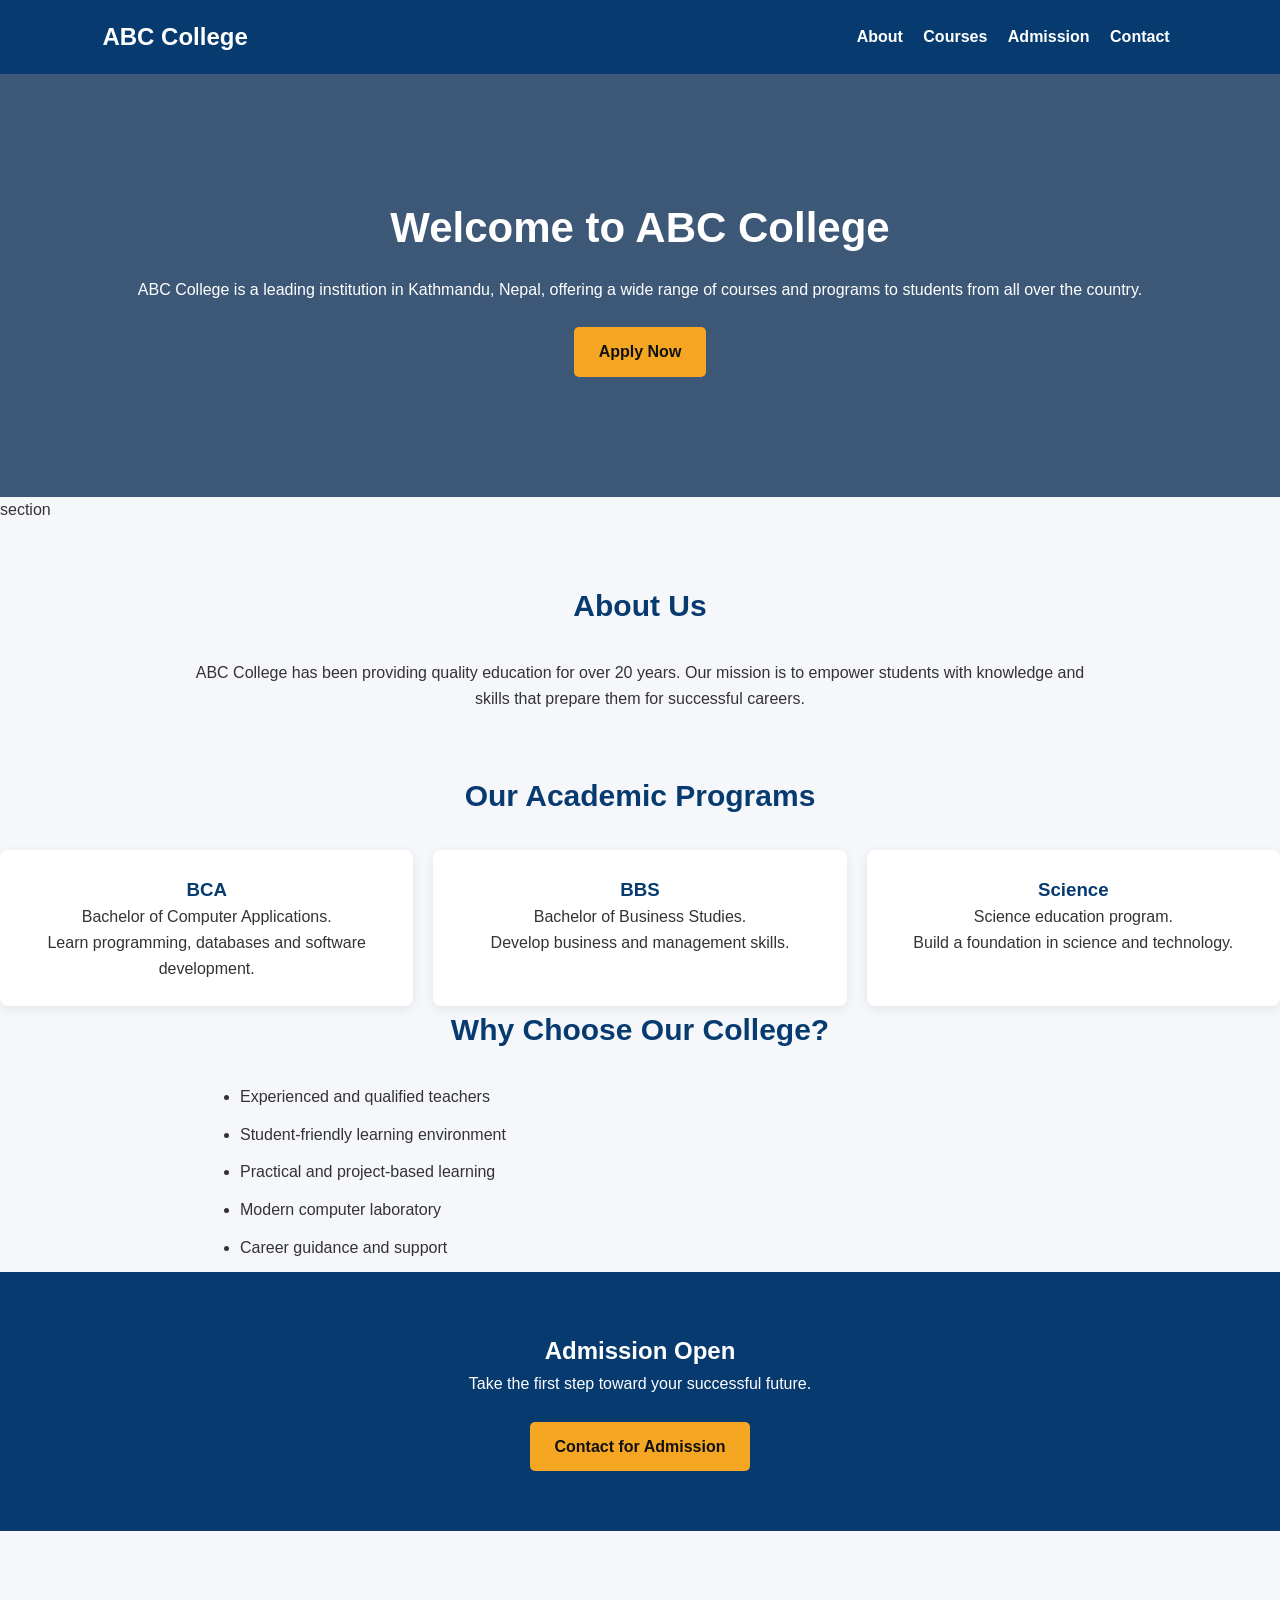
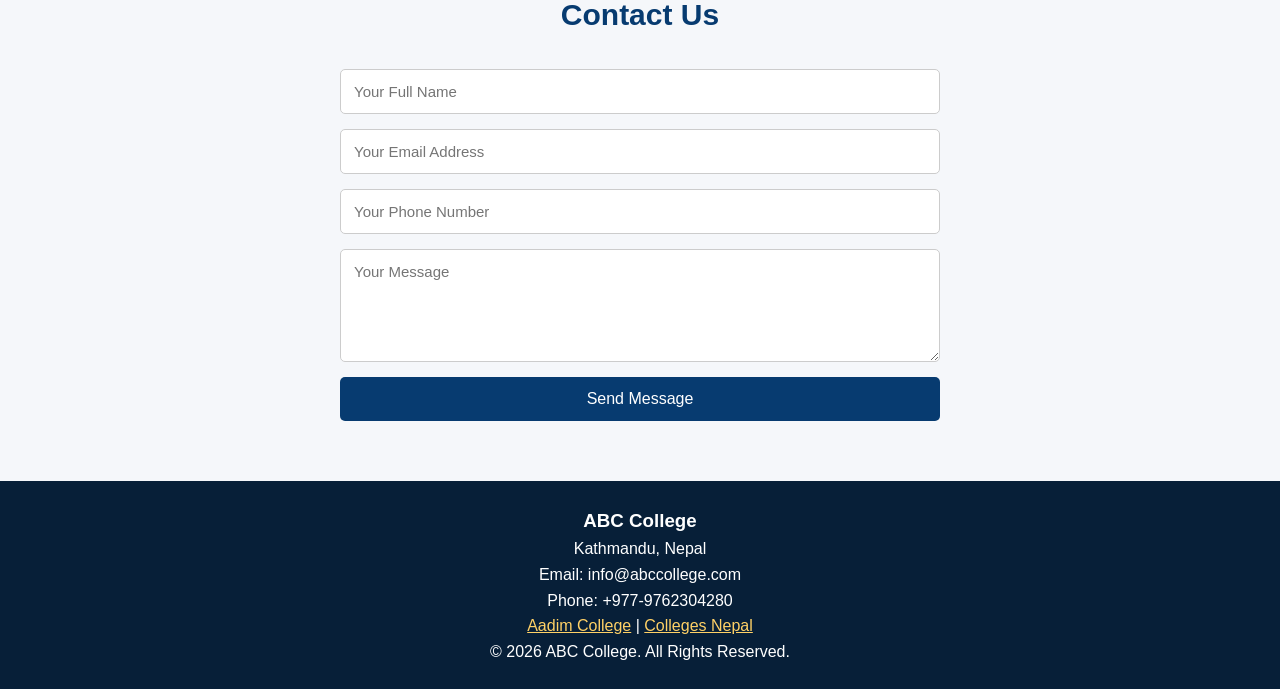
==== index.html @ 62d713b3 "Rename ABC college to index.html" ====
<!DOCTYPE html>
<html lang="en">
<head>
    <meta charset="UTF-8">
    <meta name="viewport" content="width=device-width, initial-scale=1.0">
  
    <title>ABC College | Best College in Kathmandu, Nepal</title>
    <meta name="description" content="Abc College offers quality education in BCA, BBS and Science programs in Kathmandu, Nepal. Explore courses and admission opportunities.">
    <meta name="keywords" content="best college in Nepal, college in Kathmandu, BCA college Nepal, BBS college Nepal">
    <meta name="robots" content="index,follow">
    <link rel="canonical" href="https://www.abccollege.edu.np/">
    <meta property="og:title" content="ABC College | Best College in Kathmandu, Nepal">
    <meta property="og:description" content="Abc College offers quality education in BCA, BBS and Science programs in Kathmandu, Nepal. Explore courses and admission opportunities.">
    <meta property="og:url" content="https://www.abccollege.edu.np/">
    <meta property="og:type" content="website">
    <meta property="og:image" content="https://www.abccollege.edu.np/images/og-image.jpg">
    <meta property="og:site_name" content="ABC College">
    <meta name="twitter:card" content="summary_large_image">
    <script type="application/ld+json">
        {
            "@context": "https://schema.org",
            "@type": "Organization",
            "name": "ABC College",
            "url": "https://www.abccollege.edu.np/",
            "logo": "https://www.abccollege.edu.np/images/logo.png",
            "contactPoint": {
                "@type": "ContactPoint",
                "telephone": "+977-9762304280",
                "contactType": "customer service",
                "areaServed": "NP"
            },
            "address": {
                "@type": "PostalAddress",
                "streetAddress": "ABC College, Kathmandu, Nepal",
                "addressLocality": "Kathmandu",
                "addressRegion": "Bagmati",
                "postalCode": "44600",
                "addressCountry": "NP"
            }
        }
    </script>
    <style>
       * {
      margin: 0;
      padding: 0;
      box-sizing: border-box;
      font-family: Arial, sans-serif;
    }

    html { scroll-behavior: smooth; }

    body {
      background: #f5f7fa;
      color: #333;
      line-height: 1.6;
    }

    header {
      background: #073b70;
      color: white;
      padding: 18px 8%;
      display: flex;
      justify-content: space-between;
      align-items: center;
      flex-wrap: wrap;
    }

    nav a {
      color: white;
      text-decoration: none;
      margin: 8px;
      font-weight: bold;
    }

    nav a:hover { color: #ffd166; }

    .hero {
      min-height: 420px;
      background: linear-gradient(rgba(0,35,75,.75),rgba(0,35,75,.75)),
      url("https://images.unsplash.com/photo-1523050854058-8df90110c9f1")
      center/cover;
      color: white;
      text-align: center;
      padding: 120px 20px;
    }

    .hero h1 { font-size: 42px; margin-bottom: 15px; }
    .hero p { margin-bottom: 25px; }

    .btn {
      display: inline-block;
      background: #f5a623;
      color: #111;
      padding: 12px 25px;
      text-decoration: none;
      border-radius: 5px;
      font-weight: bold;
    }

    section { padding: 60px 8%; }

    .section-title {
      text-align: center;
      color: #073b70;
      margin-bottom: 30px;
      font-size: 30px;
    }

    .about {
      text-align: center;
      max-width: 900px;
      margin: auto;
    }

    .courses {
      display: grid;
      grid-template-columns: repeat(auto-fit,minmax(220px,1fr));
      gap: 20px;
    }

    .course-card {
      background: white;
      padding: 25px;
      border-radius: 8px;
      text-align: center;
      box-shadow: 0 3px 12px rgba(0,0,0,.08);
    }

    .course-card h3 { color: #073b70; }

    .features { background: #eaf1f8; }
    .feature-list { max-width: 800px; margin: auto; }
    .feature-list li { margin: 12px 0; }

    .admission {
      text-align: center;
      background: #073b70;
      color: white;
    }

    .contact-container {
      max-width: 600px;
      margin: auto;
    }

    form {
      display: flex;
      flex-direction: column;
      gap: 15px;
    }

    input, textarea {
      width: 100%;
      padding: 13px;
      border: 1px solid #ccc;
      border-radius: 5px;
      font-size: 15px;
    }

    button {
      background: #073b70;
      color: white;
      padding: 13px;
      border: none;
      border-radius: 5px;
      cursor: pointer;
      font-size: 16px;
    }

    footer {
      background: #071f38;
      color: white;
      text-align: center;
      padding: 25px;
    }

    footer a { color: #ffd166; }

    @media(max-width:650px) {
      header { flex-direction: column; gap: 15px; }
      nav { text-align: center; }
      .hero h1 { font-size: 30px; }
      section { padding: 45px 6%; }
    }
  </style>
<body>
    <header>
        <h2>ABC College</h2>
        <nav>
            <a href="#about">About</a>
            <a href="#courses">Courses</a>
            <a href="#admission">Admission</a>
            <a href="#contact">Contact</a>
        </nav>
    </header>
    <main>
        <section class="hero" id="home">
            <h1>Welcome to ABC College</h1>
            <p>ABC College is a leading institution in Kathmandu, Nepal, offering a wide range of courses and programs to students from all over the country.</p>
            <a href="#admission" class="btn">Apply Now</a>
        </section>
        section
        <section id="about">
            <h2 class="section-title">About Us</h2>
            <div class="about">
                <p>ABC College has been providing quality education for over 20 years. Our mission is to empower students with knowledge and skills that prepare them for successful careers.</p>
            </div>
        </section>
       
    <h2 class="section-title">Our Academic Programs</h2>
    <div class="courses">
      <article class="course-card">
        <h3>BCA</h3>
        <p>Bachelor of Computer Applications.</p>
        <p>Learn programming, databases and software development.</p>
      </article>

      <article class="course-card">
        <h3>BBS</h3>
        <p>Bachelor of Business Studies.</p>
        <p>Develop business and management skills.</p>
      </article>

      <article class="course-card">
        <h3>Science</h3>
        <p>Science education program.</p>
        <p>Build a foundation in science and technology.</p>
      </article>
    </div>
  </section>
    
    <h2 class="section-title">Why Choose Our College?</h2>
    <ul class="feature-list">
      <li>Experienced and qualified teachers</li>
      <li>Student-friendly learning environment</li>
      <li>Practical and project-based learning</li>
      <li>Modern computer laboratory</li>
      <li>Career guidance and support</li>
    </ul>
  </section>
   <section class="admission" id="admission">
    <h2>Admission Open</h2>
    <p>Take the first step toward your successful future.</p>
    <br>
    <a href="#contact" class="btn">Contact for Admission</a>
  </section>
<section id="contact">
    <h2 class="section-title">Contact Us</h2>

    <div class="contact-container">
      
      <form id="contactForm">
        <input type="text" name="name"
          placeholder="Your Full Name" required>

        <input type="email" name="email"
          placeholder="Your Email Address" required>

        <input type="tel" name="phone"
          placeholder="Your Phone Number">

        <textarea name="message" rows="5"
          placeholder="Your Message" required></textarea>

        <button type="submit">Send Message</button>
      </form>

      <p id="formMessage" role="status" aria-live="polite"></p>
    </div>
  </section>

</main>

<footer>
  <h3>ABC College</h3>
  <p>Kathmandu, Nepal</p>
  <p>Email: info@abccollege.com</p>
  <p>Phone: +977-9762304280</p>
  <p>
    <a href="https://aadimcollege.edu.np">Aadim College</a> |
    <a href="https://www.collegesnepal.com/aadim-national-college/">Colleges Nepal</a>
  </p>
  <p>© 2026 ABC College. All Rights Reserved.</p>
</footer>
<script>
  document.getElementById("contactForm").addEventListener("submit", function(event) {
    event.preventDefault();

    document.getElementById("formMessage").textContent =
      "Thank you! This demo form does not send or save messages yet. Please connect a backend.";

    this.reset();
  });
</script>
   
</body>
</html>
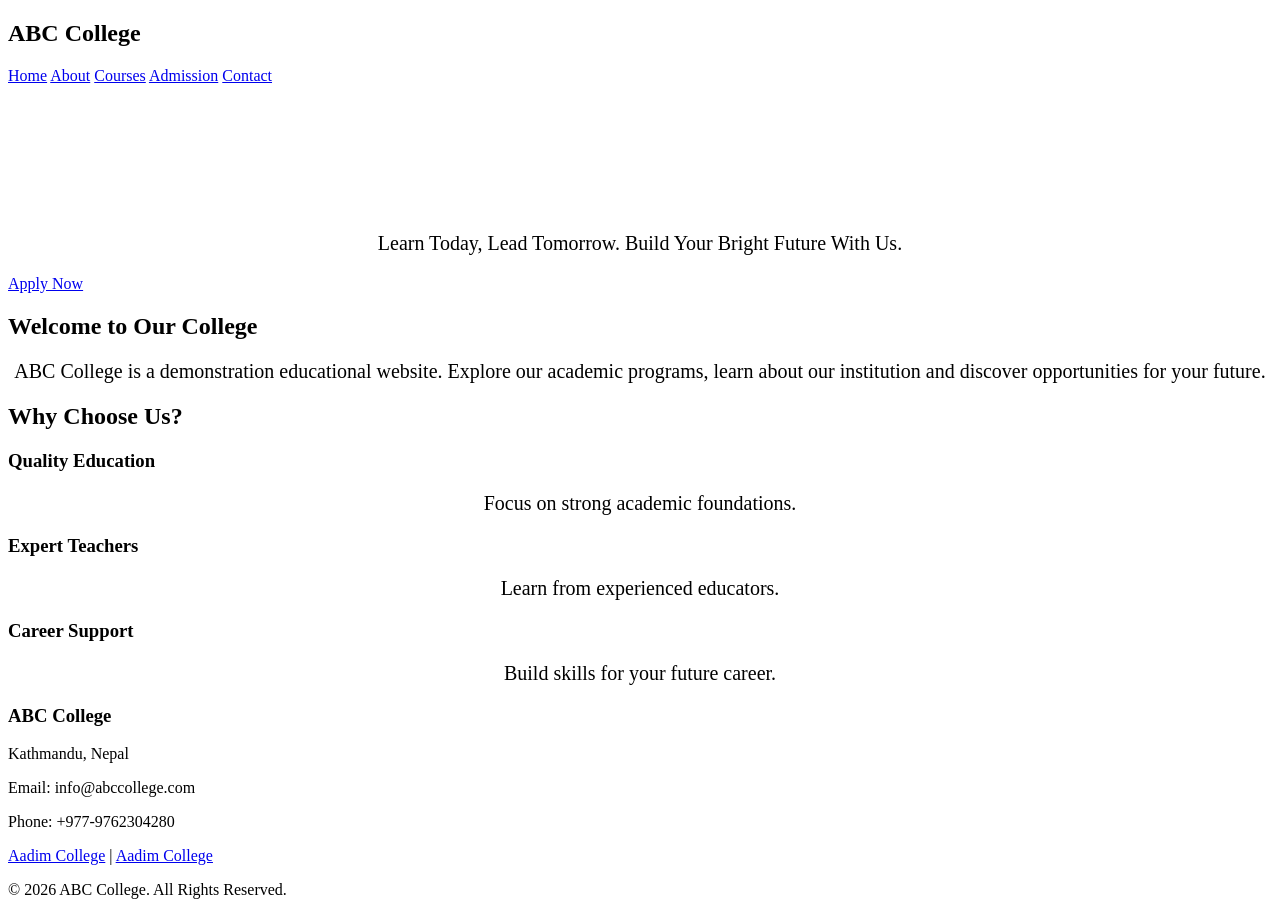
==== commit 4c1b94af: "Update index.html" ====
--- a/index.html
+++ b/index.html
@@ -1,276 +1,73 @@
 <!DOCTYPE html>
 <html lang="en">
 <head>
-    <meta charset="UTF-8">
-    <meta name="viewport" content="width=device-width, initial-scale=1.0">
-  
-    <title>ABC College | Best College in Kathmandu, Nepal</title>
-    <meta name="description" content="Abc College offers quality education in BCA, BBS and Science programs in Kathmandu, Nepal. Explore courses and admission opportunities.">
-    <meta name="keywords" content="best college in Nepal, college in Kathmandu, BCA college Nepal, BBS college Nepal">
-    <meta name="robots" content="index,follow">
-    <link rel="canonical" href="https://www.abccollege.edu.np/">
-    <meta property="og:title" content="ABC College | Best College in Kathmandu, Nepal">
-    <meta property="og:description" content="Abc College offers quality education in BCA, BBS and Science programs in Kathmandu, Nepal. Explore courses and admission opportunities.">
-    <meta property="og:url" content="https://www.abccollege.edu.np/">
-    <meta property="og:type" content="website">
-    <meta property="og:image" content="https://www.abccollege.edu.np/images/og-image.jpg">
-    <meta property="og:site_name" content="ABC College">
-    <meta name="twitter:card" content="summary_large_image">
-    <script type="application/ld+json">
-        {
-            "@context": "https://schema.org",
-            "@type": "Organization",
-            "name": "ABC College",
-            "url": "https://www.abccollege.edu.np/",
-            "logo": "https://www.abccollege.edu.np/images/logo.png",
-            "contactPoint": {
-                "@type": "ContactPoint",
-                "telephone": "+977-9762304280",
-                "contactType": "customer service",
-                "areaServed": "NP"
-            },
-            "address": {
-                "@type": "PostalAddress",
-                "streetAddress": "ABC College, Kathmandu, Nepal",
-                "addressLocality": "Kathmandu",
-                "addressRegion": "Bagmati",
-                "postalCode": "44600",
-                "addressCountry": "NP"
-            }
-        }
-    </script>
-    <style>
-       * {
-      margin: 0;
-      padding: 0;
-      box-sizing: border-box;
-      font-family: Arial, sans-serif;
+  <meta charset="UTF-8">
+  <meta name="viewport" content="width=device-width, initial-scale=1">
+  <title>ABC College | Home</title>
+  <meta name="description" content="Welcome to ABC College in Kathmandu, Nepal. Discover our academic programs and admission opportunities.">
+  <meta name="robots" content="index, follow">
+  <link rel="canonical" href="https://www.abccollege.com/">
+  <link rel="stylesheet" href="style.css">
+  <style>
+    body{
+        background-image: url('https://images.pexels.com/photos/3184360/pexels-photo-3184360.jpeg?auto=compress&cs=tinysrgb&w=1260&h=750&dpr=1');
+        background-size: cover;
+        background-position: center;
+        background-attachment: fixed;
+        background-repeat: no-repeat;
+        
     }
-
-    html { scroll-behavior: smooth; }
-
-    body {
-      background: #f5f7fa;
-      color: #333;
-      line-height: 1.6;
+    h1{
+        color: white;
+        text-align: center;
+        margin-top: 100px;
     }
-
-    header {
-      background: #073b70;
-      color: white;
-      padding: 18px 8%;
-      display: flex;
-      justify-content: space-between;
-      align-items: center;
-      flex-wrap: wrap;
-    }
-
-    nav a {
-      color: white;
-      text-decoration: none;
-      margin: 8px;
-      font-weight: bold;
-    }
-
-    nav a:hover { color: #ffd166; }
-
-    .hero {
-      min-height: 420px;
-      background: linear-gradient(rgba(0,35,75,.75),rgba(0,35,75,.75)),
-      url("https://images.unsplash.com/photo-1523050854058-8df90110c9f1")
-      center/cover;
-      color: white;
-      text-align: center;
-      padding: 120px 20px;
-    }
-
-    .hero h1 { font-size: 42px; margin-bottom: 15px; }
-    .hero p { margin-bottom: 25px; }
-
-    .btn {
-      display: inline-block;
-      background: #f5a623;
-      color: #111;
-      padding: 12px 25px;
-      text-decoration: none;
-      border-radius: 5px;
-      font-weight: bold;
-    }
-
-    section { padding: 60px 8%; }
-
-    .section-title {
-      text-align: center;
-      color: #073b70;
-      margin-bottom: 30px;
-      font-size: 30px;
-    }
-
-    .about {
-      text-align: center;
-      max-width: 900px;
-      margin: auto;
-    }
-
-    .courses {
-      display: grid;
-      grid-template-columns: repeat(auto-fit,minmax(220px,1fr));
-      gap: 20px;
-    }
-
-    .course-card {
-      background: white;
-      padding: 25px;
-      border-radius: 8px;
-      text-align: center;
-      box-shadow: 0 3px 12px rgba(0,0,0,.08);
-    }
-
-    .course-card h3 { color: #073b70; }
-
-    .features { background: #eaf1f8; }
-    .feature-list { max-width: 800px; margin: auto; }
-    .feature-list li { margin: 12px 0; }
-
-    .admission {
-      text-align: center;
-      background: #073b70;
-      color: white;
-    }
-
-    .contact-container {
-      max-width: 600px;
-      margin: auto;
-    }
-
-    form {
-      display: flex;
-      flex-direction: column;
-      gap: 15px;
-    }
-
-    input, textarea {
-      width: 100%;
-      padding: 13px;
-      border: 1px solid #ccc;
-      border-radius: 5px;
-      font-size: 15px;
-    }
-
-    button {
-      background: #073b70;
-      color: white;
-      padding: 13px;
-      border: none;
-      border-radius: 5px;
-      cursor: pointer;
-      font-size: 16px;
-    }
-
-    footer {
-      background: #071f38;
-      color: white;
-      text-align: center;
-      padding: 25px;
-    }
-
-    footer a { color: #ffd166; }
-
-    @media(max-width:650px) {
-      header { flex-direction: column; gap: 15px; }
-      nav { text-align: center; }
-      .hero h1 { font-size: 30px; }
-      section { padding: 45px 6%; }
+    main p{
+        color: rgb(0, 0, 0);
+        text-align: center;
+        font-size: 20px;
     }
   </style>
+</head>
 <body>
-    <header>
-        <h2>ABC College</h2>
-        <nav>
-            <a href="#about">About</a>
-            <a href="#courses">Courses</a>
-            <a href="#admission">Admission</a>
-            <a href="#contact">Contact</a>
-        </nav>
-    </header>
-    <main>
-        <section class="hero" id="home">
-            <h1>Welcome to ABC College</h1>
-            <p>ABC College is a leading institution in Kathmandu, Nepal, offering a wide range of courses and programs to students from all over the country.</p>
-            <a href="#admission" class="btn">Apply Now</a>
-        </section>
-        section
-        <section id="about">
-            <h2 class="section-title">About Us</h2>
-            <div class="about">
-                <p>ABC College has been providing quality education for over 20 years. Our mission is to empower students with knowledge and skills that prepare them for successful careers.</p>
-            </div>
-        </section>
-       
-    <h2 class="section-title">Our Academic Programs</h2>
-    <div class="courses">
-      <article class="course-card">
-        <h3>BCA</h3>
-        <p>Bachelor of Computer Applications.</p>
-        <p>Learn programming, databases and software development.</p>
-      </article>
+   
 
-      <article class="course-card">
-        <h3>BBS</h3>
-        <p>Bachelor of Business Studies.</p>
-        <p>Develop business and management skills.</p>
-      </article>
+<header>
+  <h2>ABC College</h2>
+  <nav>
+    <a class="active" href="index.html">Home</a>
+    <a href="about.html">About</a>
+    <a href="courses.html">Courses</a>
+    <a href="admission.html">Admission</a>
+    <a href="contact.html">Contact</a>
+  </nav>
+</header>
 
-      <article class="course-card">
-        <h3>Science</h3>
-        <p>Science education program.</p>
-        <p>Build a foundation in science and technology.</p>
-      </article>
+<main>
+  <section class="hero">
+    <h1>Welcome to ABC College</h1>
+    <p>Learn Today, Lead Tomorrow. Build Your Bright Future With Us.</p>
+    <a class="btn" href="admission.html">Apply Now</a>
+  </section>
+
+  <section class="content">
+    <h2 class="section-title">Welcome to Our College</h2>
+    <p>
+     ABC College is a demonstration educational website.
+      Explore our academic programs, learn about our institution
+      and discover opportunities for your future.
+    </p>
+  </section>
+
+  <section class="features">
+    <h2 class="section-title">Why Choose Us?</h2>
+    <div class="cards">
+      <div class="card"><h3>Quality Education</h3><p>Focus on strong academic foundations.</p></div>
+      <div class="card"><h3>Expert Teachers</h3><p>Learn from experienced educators.</p></div>
+      <div class="card"><h3>Career Support</h3><p>Build skills for your future career.</p></div>
     </div>
   </section>
-    
-    <h2 class="section-title">Why Choose Our College?</h2>
-    <ul class="feature-list">
-      <li>Experienced and qualified teachers</li>
-      <li>Student-friendly learning environment</li>
-      <li>Practical and project-based learning</li>
-      <li>Modern computer laboratory</li>
-      <li>Career guidance and support</li>
-    </ul>
-  </section>
-   <section class="admission" id="admission">
-    <h2>Admission Open</h2>
-    <p>Take the first step toward your successful future.</p>
-    <br>
-    <a href="#contact" class="btn">Contact for Admission</a>
-  </section>
-<section id="contact">
-    <h2 class="section-title">Contact Us</h2>
-
-    <div class="contact-container">
-      
-      <form id="contactForm">
-        <input type="text" name="name"
-          placeholder="Your Full Name" required>
-
-        <input type="email" name="email"
-          placeholder="Your Email Address" required>
-
-        <input type="tel" name="phone"
-          placeholder="Your Phone Number">
-
-        <textarea name="message" rows="5"
-          placeholder="Your Message" required></textarea>
-
-        <button type="submit">Send Message</button>
-      </form>
-
-      <p id="formMessage" role="status" aria-live="polite"></p>
-    </div>
-  </section>
-
 </main>
-
 <footer>
   <h3>ABC College</h3>
   <p>Kathmandu, Nepal</p>
@@ -278,20 +75,11 @@
   <p>Phone: +977-9762304280</p>
   <p>
     <a href="https://aadimcollege.edu.np">Aadim College</a> |
-    <a href="https://www.collegesnepal.com/aadim-national-college/">Colleges Nepal</a>
+    <a href="https://aadimcollege.edu.np">Aadim College</a>
   </p>
   <p>© 2026 ABC College. All Rights Reserved.</p>
 </footer>
-<script>
-  document.getElementById("contactForm").addEventListener("submit", function(event) {
-    event.preventDefault();
 
-    document.getElementById("formMessage").textContent =
-      "Thank you! This demo form does not send or save messages yet. Please connect a backend.";
 
-    this.reset();
-  });
-</script>
-   
 </body>
 </html>
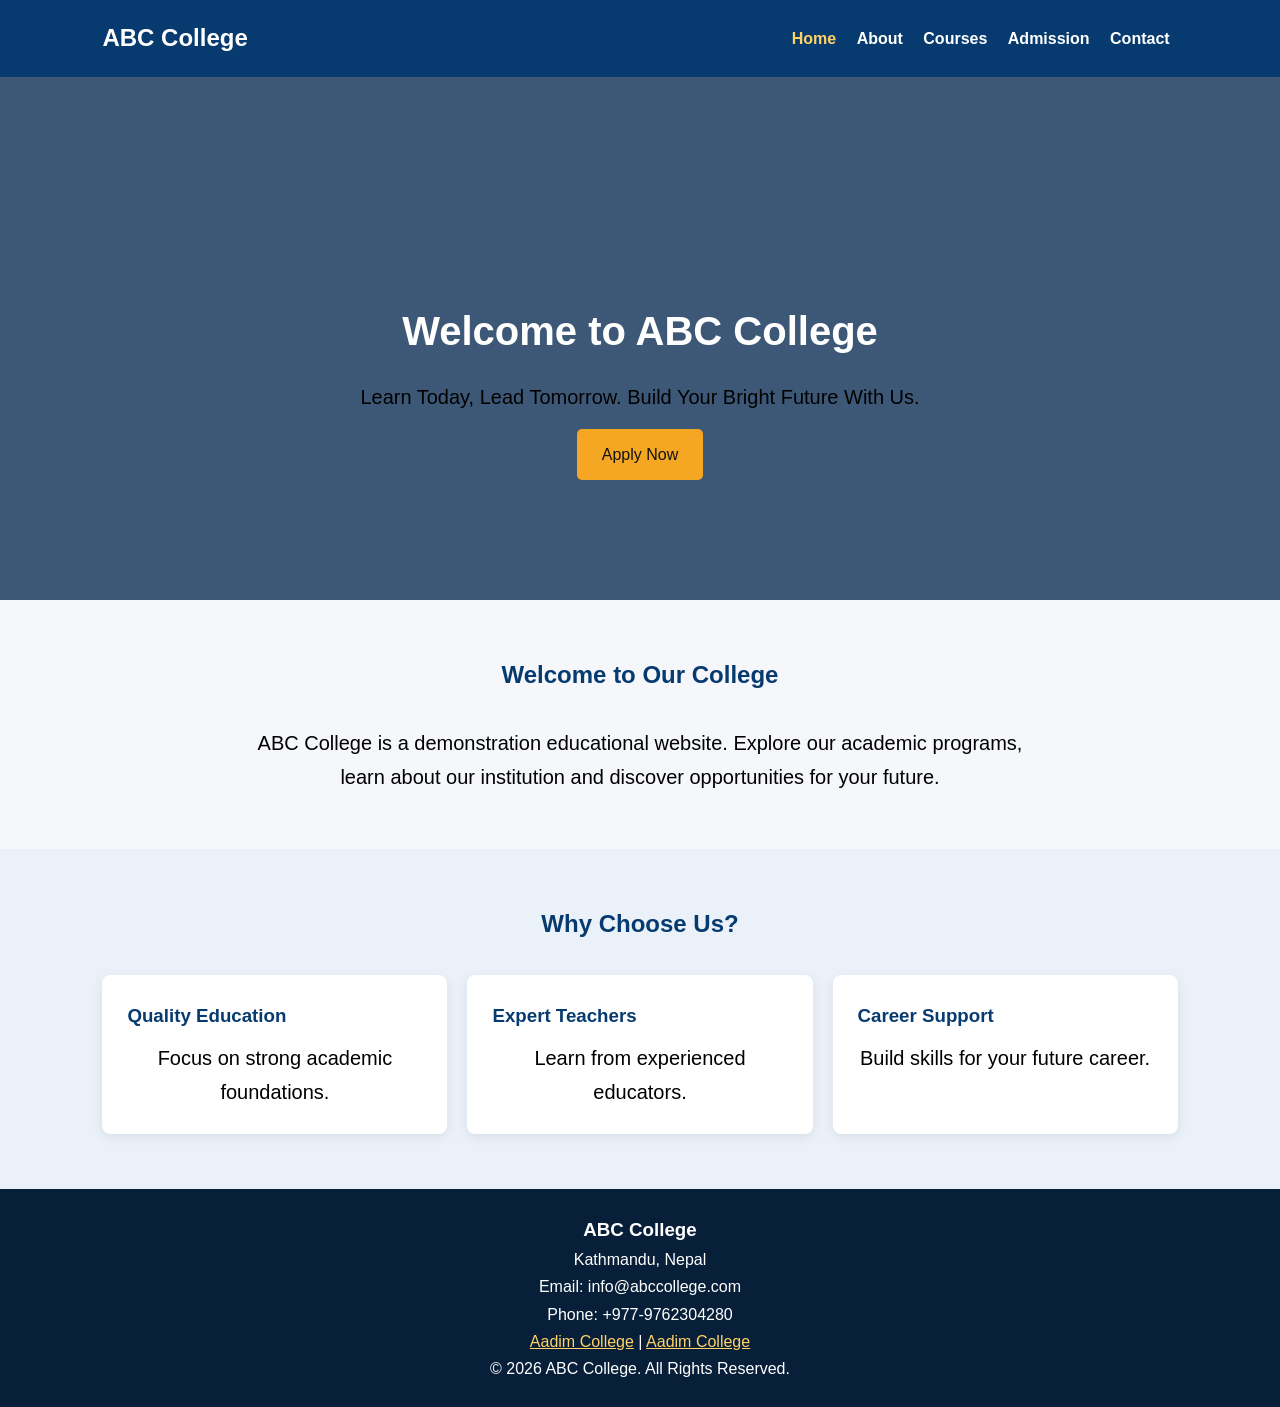
==== commit cb0f6785: "Remove background image from index.html Removed background image styling from body." ====
--- a/index.html
+++ b/index.html
@@ -9,14 +9,7 @@
   <link rel="canonical" href="https://www.abccollege.com/">
   <link rel="stylesheet" href="style.css">
   <style>
-    body{
-        background-image: url('https://images.pexels.com/photos/3184360/pexels-photo-3184360.jpeg?auto=compress&cs=tinysrgb&w=1260&h=750&dpr=1');
-        background-size: cover;
-        background-position: center;
-        background-attachment: fixed;
-        background-repeat: no-repeat;
-        
-    }
+  
     h1{
         color: white;
         text-align: center;
--- a/style.css
+++ b/style.css
@@ -0,0 +1,151 @@
+* {
+  margin: 0;
+  padding: 0;
+  box-sizing: border-box;
+  font-family: Arial, sans-serif;
+}
+
+body {
+  background: #f5f7fa;
+  color: #333;
+  line-height: 1.7;
+}
+
+header {
+  background: #073b70;
+  color: white;
+  padding: 18px 8%;
+  display: flex;
+  justify-content: space-between;
+  align-items: center;
+  flex-wrap: wrap;
+}
+
+nav a {
+  color: white;
+  text-decoration: none;
+  margin: 8px;
+  font-weight: bold;
+}
+
+nav a:hover,
+nav a.active {
+  color: #ffd166;
+}
+
+.hero {
+  background: linear-gradient(rgba(0,35,75,.75),rgba(0,35,75,.75)),
+  url("https://images.unsplash.com/photo-1523050854058-8df90110c9f1")
+  center/cover;
+  color: white;
+  text-align: center;
+  padding: 120px 20px;
+}
+
+.hero h1 {
+  font-size: 40px;
+  margin-bottom: 15px;
+}
+
+.btn {
+  display: inline-block;
+  background: #f5a623;
+  color: #111;
+  padding: 12px 25px;
+  text-decoration: none;
+  border-radius: 5px;
+  margin-top: 15px;
+}
+
+section {
+  padding: 55px 8%;
+}
+
+.section-title {
+  text-align: center;
+  color: #073b70;
+  margin-bottom: 30px;
+}
+
+.content {
+  max-width: 1000px;
+  margin: auto;
+}
+
+.cards {
+  display: grid;
+  grid-template-columns: repeat(auto-fit,minmax(220px,1fr));
+  gap: 20px;
+}
+
+.card {
+  background: white;
+  padding: 25px;
+  border-radius: 8px;
+  box-shadow: 0 3px 12px rgba(0,0,0,.08);
+}
+
+.card h3 {
+  color: #073b70;
+  margin-bottom: 10px;
+}
+
+.features {
+  background: #eaf1f8;
+}
+
+form {
+  max-width: 600px;
+  margin: auto;
+  display: flex;
+  flex-direction: column;
+  gap: 15px;
+}
+
+input, textarea {
+  padding: 13px;
+  border: 1px solid #ccc;
+  border-radius: 5px;
+  font-size: 15px;
+  width: 100%;
+}
+
+button {
+  padding: 13px;
+  background: #073b70;
+  color: white;
+  border: none;
+  border-radius: 5px;
+  cursor: pointer;
+}
+
+footer {
+  background: #071f38;
+  color: white;
+  text-align: center;
+  padding: 25px;
+}
+
+footer a {
+  color: #ffd166;
+}
+
+@media(max-width:650px) {
+  header {
+    flex-direction: column;
+    gap: 15px;
+  }
+
+  nav {
+    text-align: center;
+  }
+
+  nav a {
+    display: inline-block;
+    margin: 5px;
+  }
+
+  .hero h1 {
+    font-size: 30px;
+  }
+}
